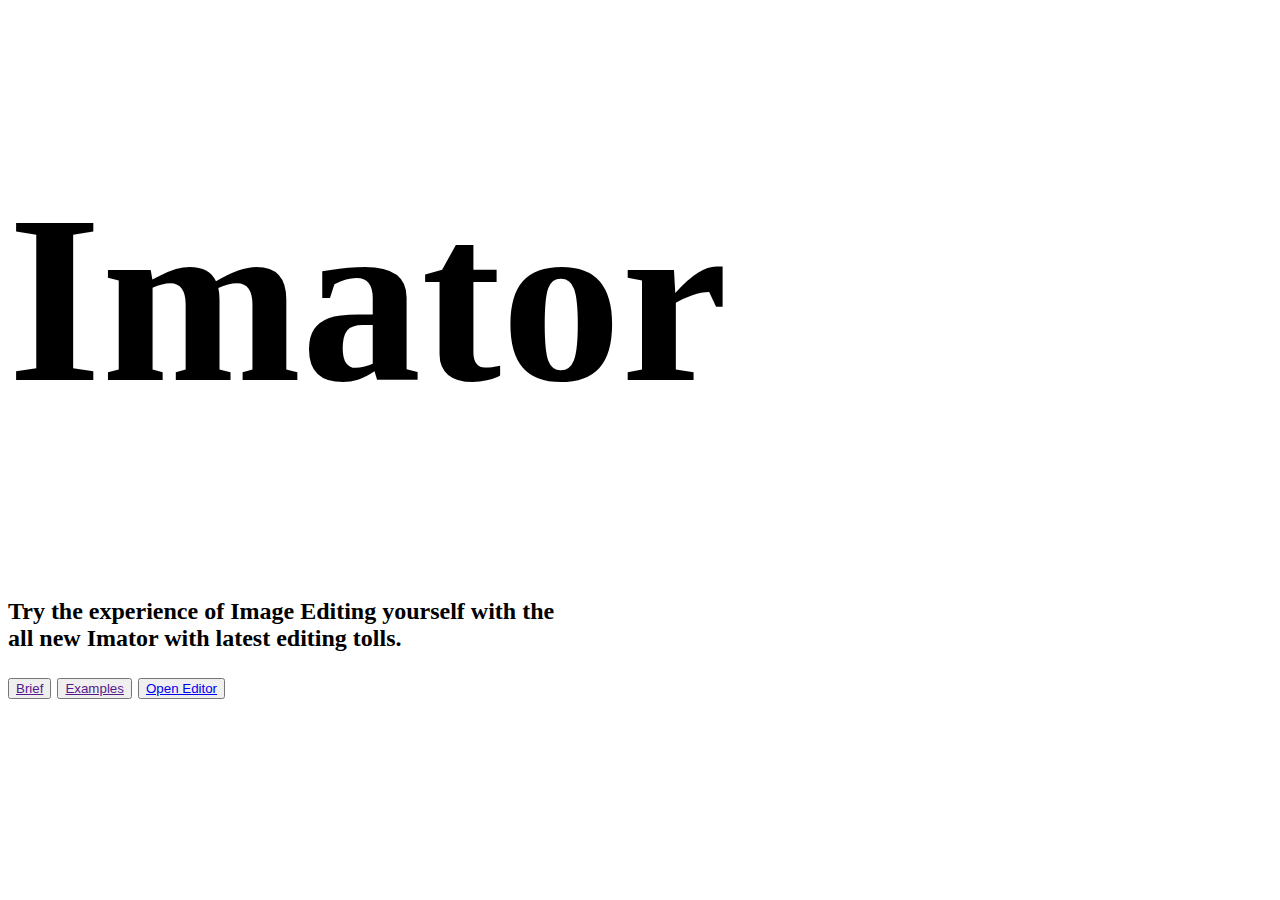
==== index.html @ 7d8860a1 "Merge pull request #1 from Vimarsh-Koul/home" ====
<!DOCTYPE html>
<html lang="en" dir="ltr">

<head>
  <meta charset="utf-8">
  <title>Imator</title>
  <link rel="icon" href="images/favicon.ico">
  <link rel="stylesheet" href="styles2.css">

  <!-- bootstrap -->
  <link rel="stylesheet" href="https://stackpath.bootstrapcdn.com/bootstrap/4.5.0/css/bootstrap.min.css" integrity="sha384-9aIt2nRpC12Uk9gS9baDl411NQApFmC26EwAOH8WgZl5MYYxFfc+NcPb1dKGj7Sk" crossorigin="anonymous">

  <!-- font style -->
 <link href="https://fonts.googleapis.com/css2?family=Architects+Daughter&family=Indie+Flower&display=swap" rel="stylesheet">

</head>

<body>
  <h1 style="font-size:1500%;"><b>Imator</b></h1>
  <div class="">
    <h2>
      Try the experience of Image Editing yourself with the<br>
      all new Imator with latest editing tolls.
    </h2>
  </div>

<h2 class="buttons">
  <button type="button" class="btn btn-lg btn-outline-dark btn-1"><a href="">Brief</a></button>
  <button type="button" class="btn btn-lg btn-outline-dark btn-1"><a href="">Examples</a></button>
  <button type="button" class="btn btn-lg btn-outline-dark btn-1"><a href="workspace.html">Open Editor</a></button>
</h2>

</body>

</html>
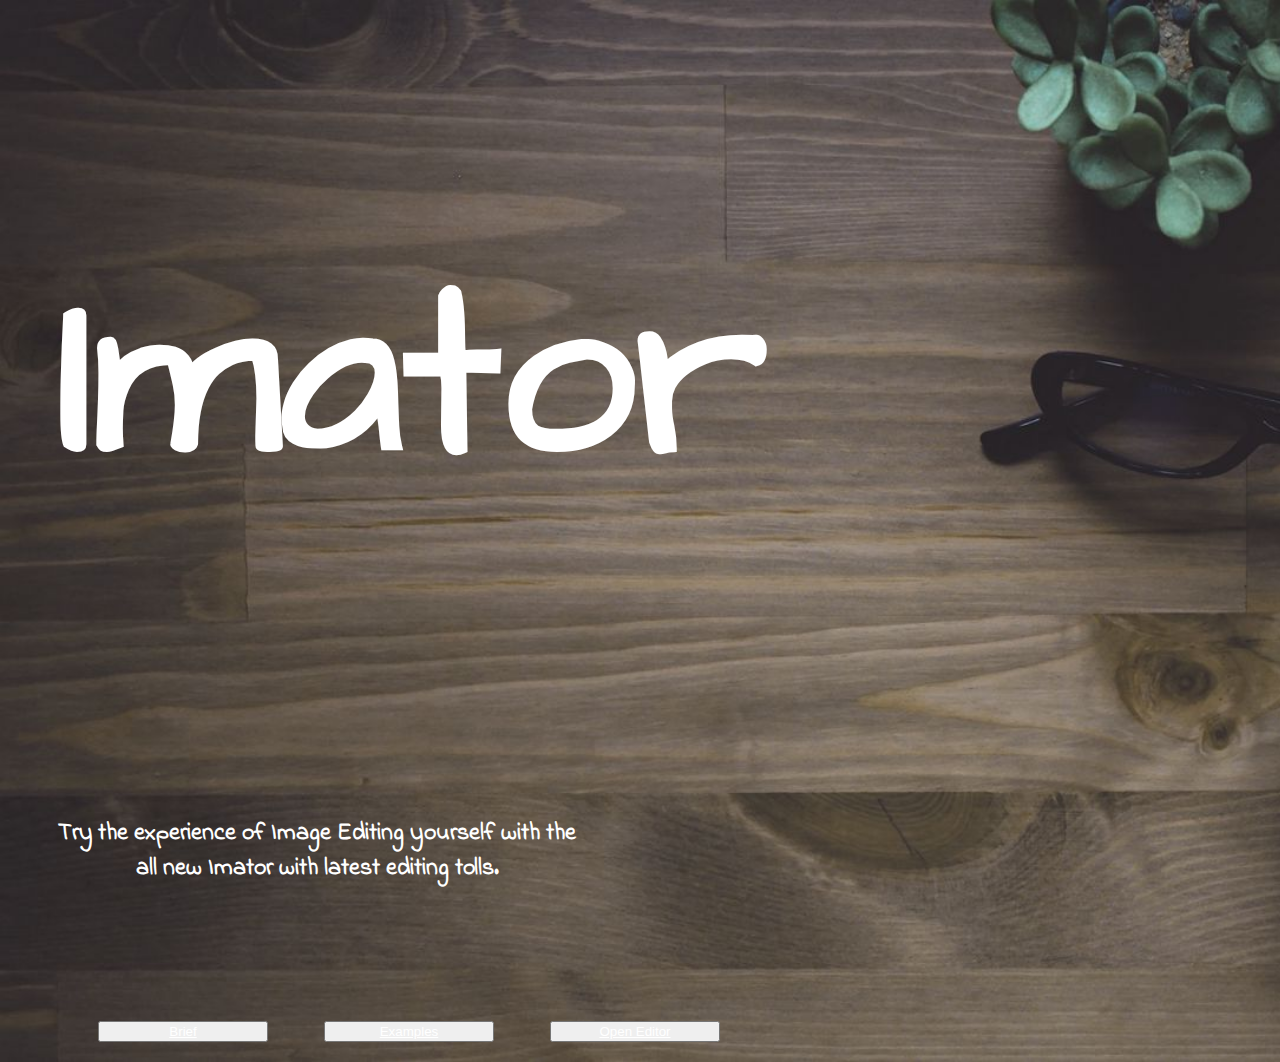
==== commit a9cf2d42: "rectified some error" ====
--- a/index.html
+++ b/index.html
@@ -25,9 +25,9 @@
   </div>
 
 <h2 class="buttons">
-  <button type="button" class="btn btn-lg btn-outline-dark btn-1"><a href="">Brief</a></button>
-  <button type="button" class="btn btn-lg btn-outline-dark btn-1"><a href="">Examples</a></button>
-  <button type="button" class="btn btn-lg btn-outline-dark btn-1"><a href="workspace.html">Open Editor</a></button>
+  <button type="button" class="btn btn-lg btn-outline-dark btn-1"><a href="faq.html">Brief</a></button>
+  <button type="button" class="btn btn-lg btn-outline-dark btn-1"><a href="javascript:void(0);">Examples</a></button>
+  <button type="button" class="btn btn-lg btn-outline-dark btn-1"><a href="editor.html">Open Editor</a></button>
 </h2>
 
 </body>
--- a/styles2.css
+++ b/styles2.css
@@ -0,0 +1,37 @@
+body{
+  background-image: url("images/wallpaper.jpg");
+  background-size: cover;
+}
+
+a{
+  color: white! important;
+}
+
+h1{
+  font-family: 'Architects Daughter', cursive;
+  padding-top: 50px;
+  padding-left: 50px;
+  color: white;
+}
+
+h2{
+  font-family: 'Indie Flower', cursive;
+  padding-top: 90px;
+  padding-left: 50px;
+  color: white;
+}
+
+div{
+  text-align: center;
+  display: inline-block;
+}
+
+.buttons{
+  font-family:none;
+  margin-left: 40px;
+}
+
+.btn-1{
+  width: 170px;
+  margin-right: 50px;
+}
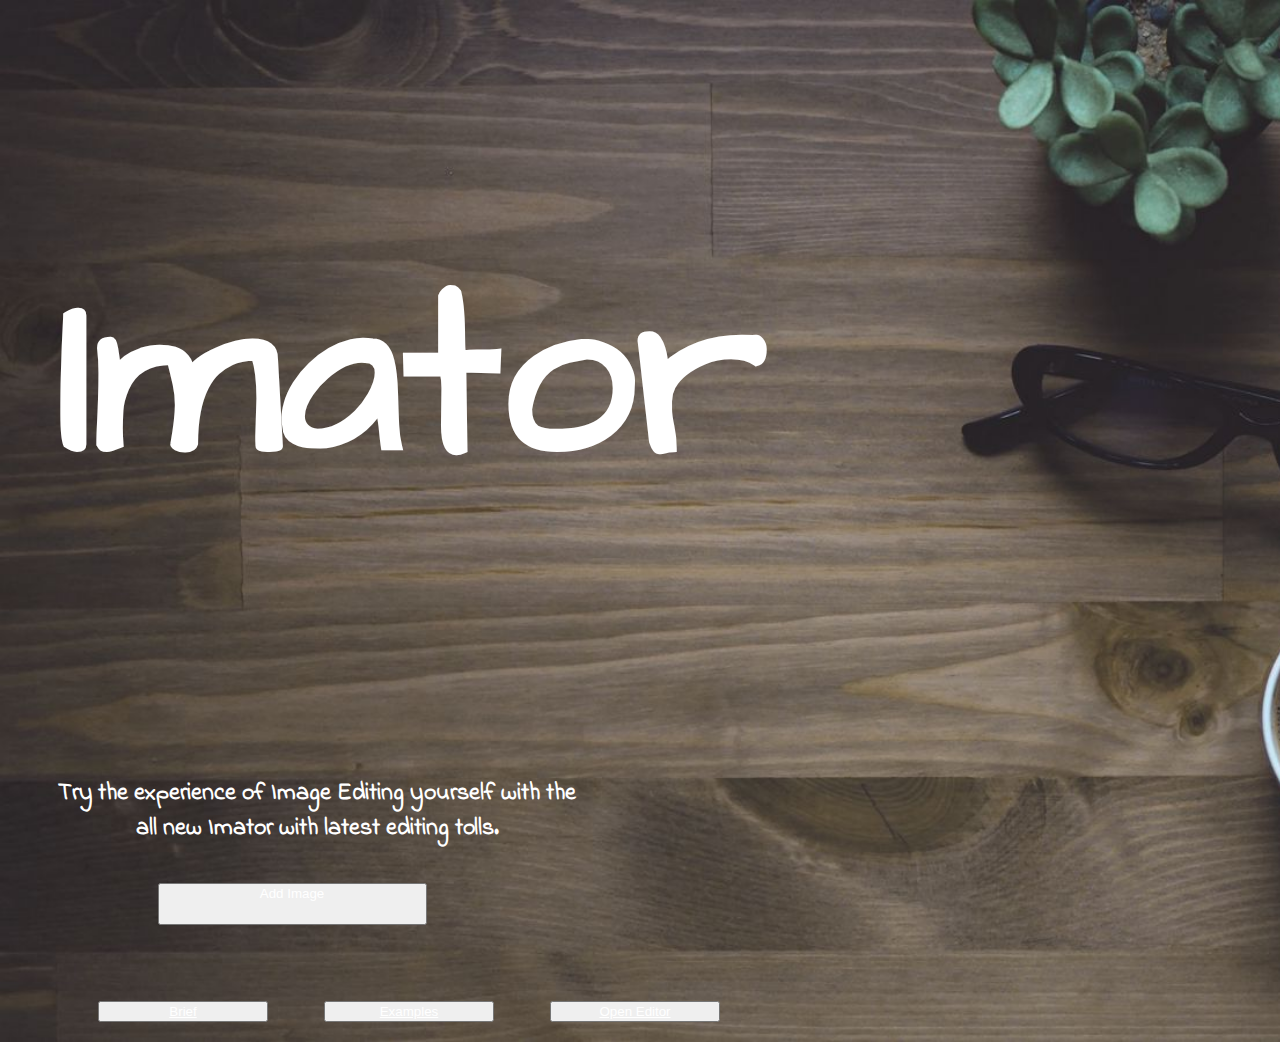
==== commit 089da114: "adding url for server" ====
--- a/index.html
+++ b/index.html
@@ -11,7 +11,7 @@
   <link rel="stylesheet" href="https://stackpath.bootstrapcdn.com/bootstrap/4.5.0/css/bootstrap.min.css" integrity="sha384-9aIt2nRpC12Uk9gS9baDl411NQApFmC26EwAOH8WgZl5MYYxFfc+NcPb1dKGj7Sk" crossorigin="anonymous">
 
   <!-- font style -->
- <link href="https://fonts.googleapis.com/css2?family=Architects+Daughter&family=Indie+Flower&display=swap" rel="stylesheet">
+  <link href="https://fonts.googleapis.com/css2?family=Architects+Daughter&family=Indie+Flower&display=swap" rel="stylesheet">
 
 </head>
 
@@ -22,13 +22,19 @@
       Try the experience of Image Editing yourself with the<br>
       all new Imator with latest editing tolls.
     </h2>
+    <br>
+      <button class="btn btn-lg btn-outline-dark btn-2" type="button" name="button">
+        <label class="btn-2" for="files">Add Image</label>
+        <br>
+        <input type="file" style="visibility:hidden;" id="files">
+      </button>
   </div>
 
-<h2 class="buttons">
-  <button type="button" class="btn btn-lg btn-outline-dark btn-1"><a href="faq.html">Brief</a></button>
-  <button type="button" class="btn btn-lg btn-outline-dark btn-1"><a href="javascript:void(0);">Examples</a></button>
-  <button type="button" class="btn btn-lg btn-outline-dark btn-1"><a href="editor.html">Open Editor</a></button>
-</h2>
+  <h2 class="buttons">
+    <button type="button" class="btn btn-lg btn-outline-dark btn-1"><a href="faq.html">Brief</a></button>
+    <button type="button" class="btn btn-lg btn-outline-dark btn-1"><a href="javascript:void(0);">Examples</a></button>
+    <button type="button" class="btn btn-lg btn-outline-dark btn-1"><a href="editor.html">Open Editor</a></button>
+  </h2>
 
 </body>
 
--- a/styles2.css
+++ b/styles2.css
@@ -16,7 +16,7 @@
 
 h2{
   font-family: 'Indie Flower', cursive;
-  padding-top: 90px;
+  padding-top: 50px;
   padding-left: 50px;
   color: white;
 }
@@ -35,3 +35,9 @@
   width: 170px;
   margin-right: 50px;
 }
+
+.btn-2{
+  margin-bottom: 0;
+  text-align: center;
+  color: white;
+}
